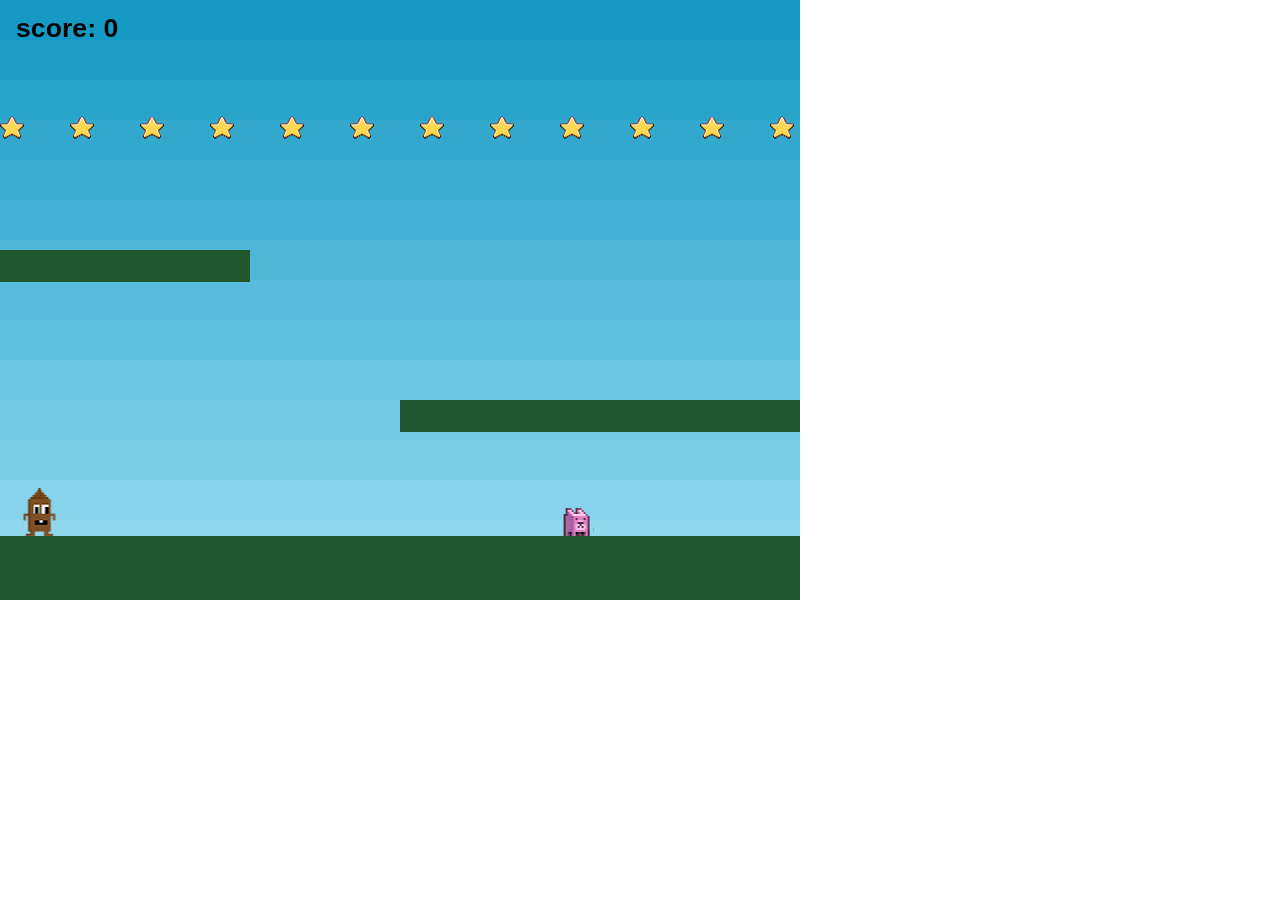
==== main.html @ 97dc6774 "menu + HowTo" ====
<!doctype html> 
<html> 
    <head> 
	   <meta charset="UTF-8" />
        <title>Shitboy und der Jäger der verlorenen Toilette</title>
	   <script type="text/javascript" src="js/phaser.min.js"></script>
        <script type="text/javascript" src="js/main.js"></script>
        <link rel="stylesheet" type="text/css" href="css/main.css">
    </head>
    <body>
        <div id="gameDiv"></div>
    </body>
</html>
---- css/main.css ----
body {
	margin: 0;
}

#menu{
	position: fixed;
}

#playButton{
	margin-top: 4%;
	margin-left: 35%;
	position: fixed;
	display: inline;
}

#playtext{
	position: fixed;
	margin-top: 12%;
	margin-left: 31%;
}

#button{
	position: fixed;
	margin-left: 32%;
	margin-top: 25%;
	cursor: help;
}

#HowToPic{
	position: fixed;
	display: none;
	cursor: hand;
}
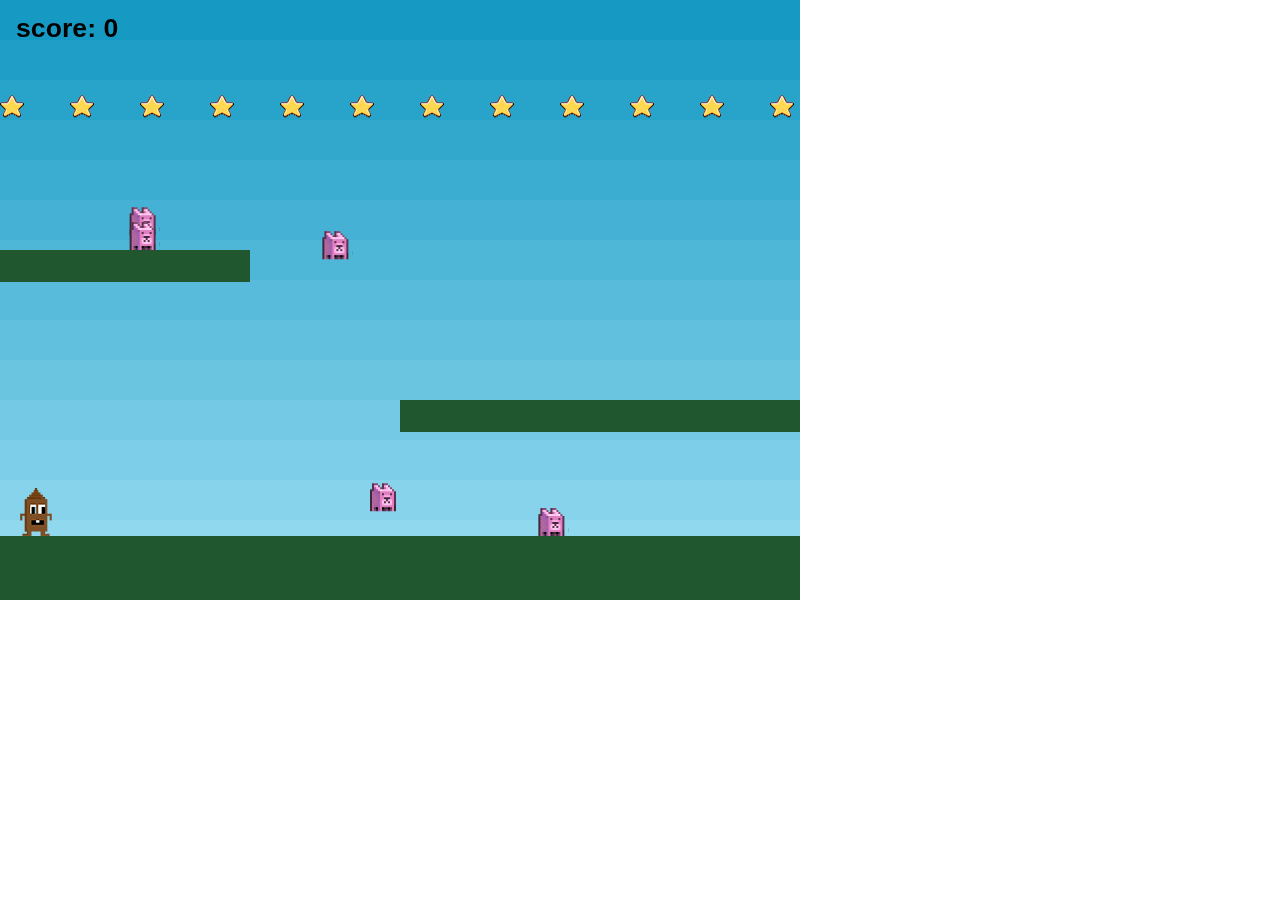
==== commit 5c95eded: "Angefangen Gegner auszulagern" ====
--- a/main.html
+++ b/main.html
@@ -3,8 +3,9 @@
     <head> 
 	   <meta charset="UTF-8" />
         <title>Shitboy und der Jäger der verlorenen Toilette</title>
-	   <script type="text/javascript" src="js/phaser.min.js"></script>
+	    <script type="text/javascript" src="js/phaser.min.js"></script>
         <script type="text/javascript" src="js/main.js"></script>
+        <script type="text/javascript" src="js/Enemy.js"></script>
         <link rel="stylesheet" type="text/css" href="css/main.css">
     </head>
     <body>
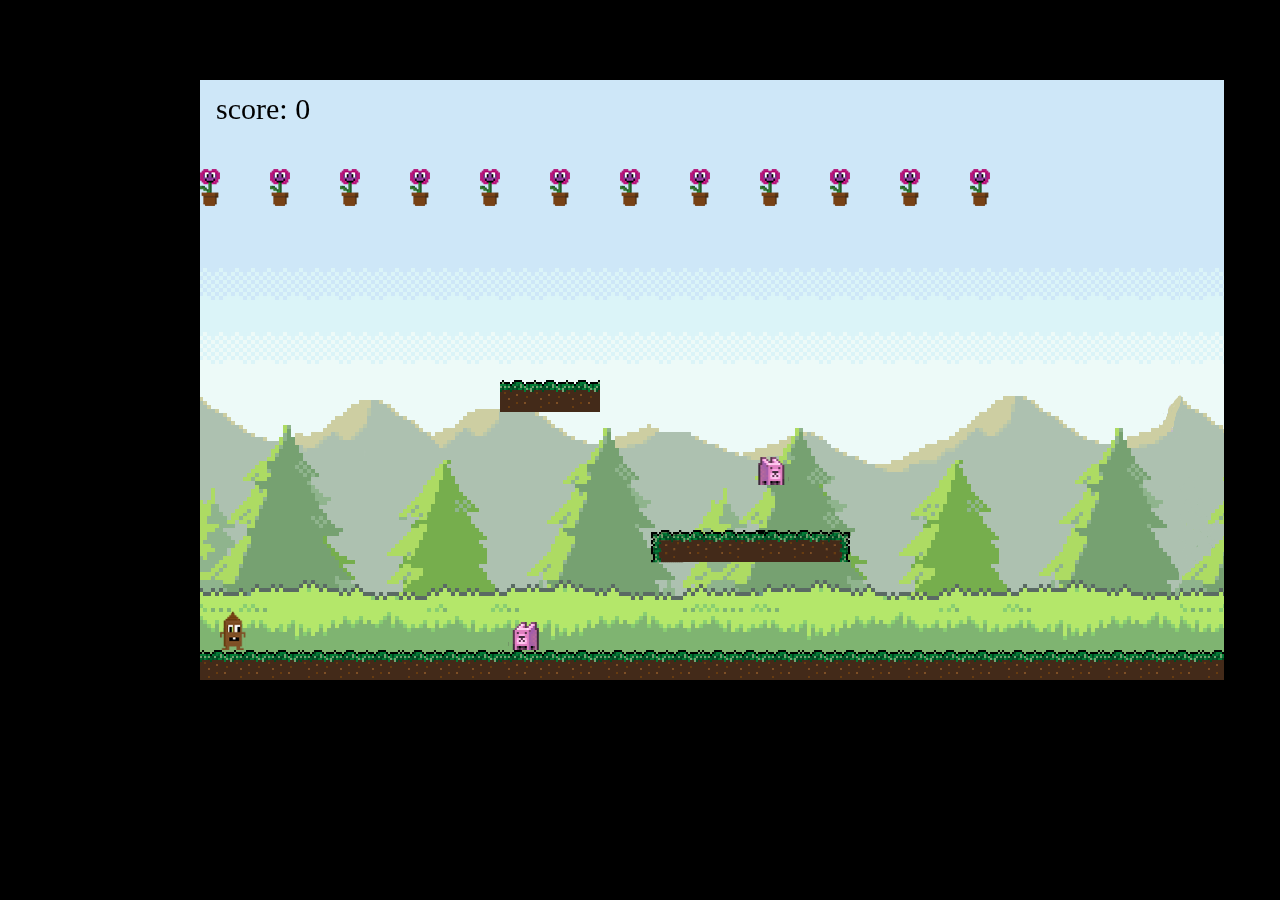
==== commit 1a24e05b: "font" ====
--- a/main.html
+++ b/main.html
@@ -7,8 +7,12 @@
         <script type="text/javascript" src="js/main.js"></script>
         <script type="text/javascript" src="js/Enemy.js"></script>
         <link rel="stylesheet" type="text/css" href="css/main.css">
+        <link href='http://fonts.googleapis.com/css?family=VT323' rel='stylesheet' type='text/css'>
+        <link href='assets/fonts/VT323-Regular.ttf' rel='stylesheet' type='text/css'>
     </head>
     <body>
-        <div id="gameDiv"></div>
+        <div id="gameDiv">
+
+        </div>
     </body>
 </html>--- a/css/main.css
+++ b/css/main.css
@@ -1,5 +1,8 @@
+@font-face { font-family:VT323; src:url(../assets/fonts/VT323-Regular.ttf); font-size:10pt,12pt,14pt; }
+
 body {
-	margin: 0;
+	background-color: black;
+	margin: 80px 0 0 200px;
 }
 
 #menu{
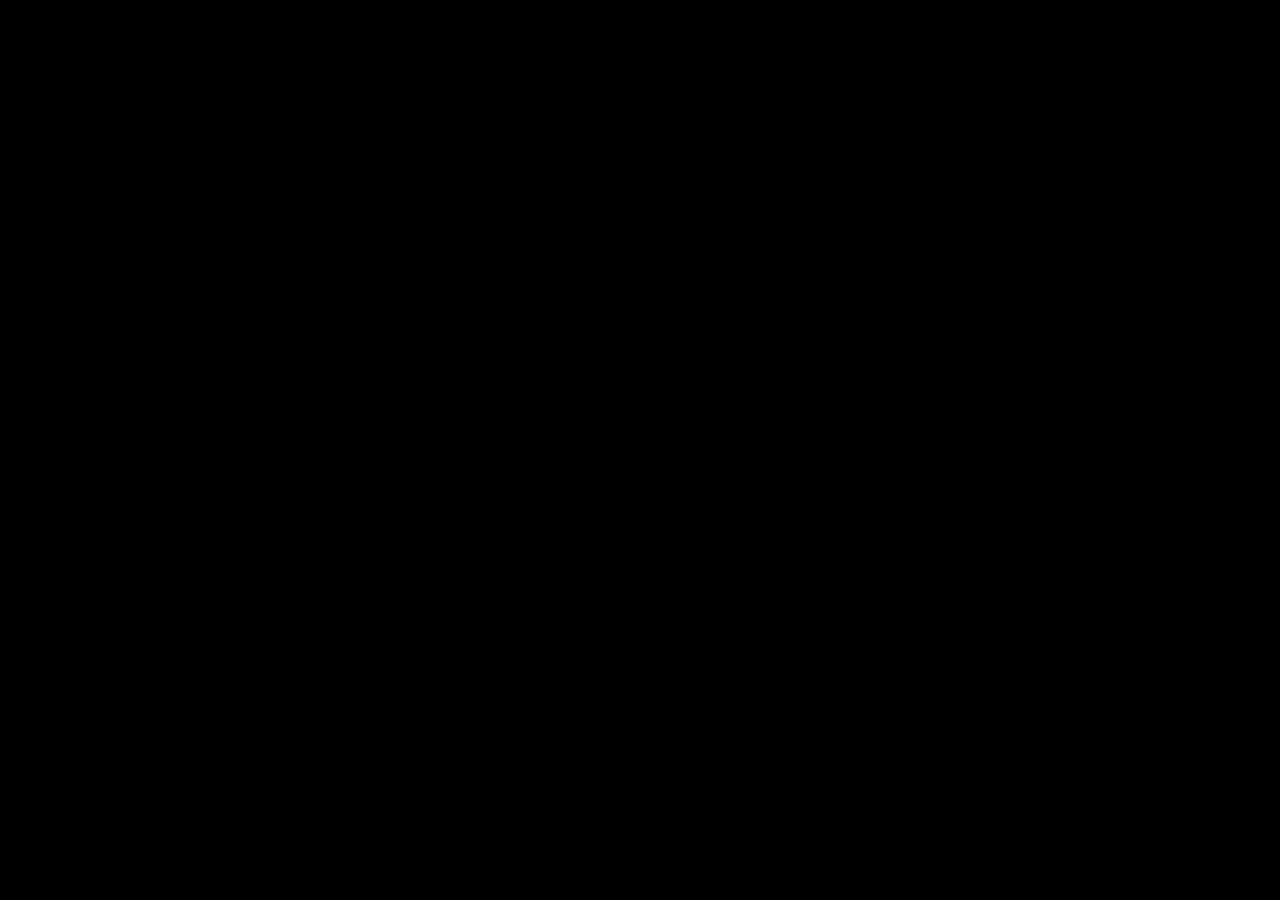
==== commit e89e3d39: "Umstrukturierung angefangen" ====
--- a/main.html
+++ b/main.html
@@ -3,8 +3,10 @@
     <head> 
 	   <meta charset="UTF-8" />
         <title>Shitboy und der Jäger der verlorenen Toilette</title>
-	    <script type="text/javascript" src="js/phaser.min.js"></script>
-        <script type="text/javascript" src="js/main.js"></script>
+	    <script type="text/javascript" src="js/phaser.js"></script>
+        <script type="text/javascript" src="js/Boot.js"></script>
+        <script type="text/javascript" src="js/Preload.js"></script>
+        <script type="text/javascript" src="js/Game.js"></script>
         <script type="text/javascript" src="js/Enemy.js"></script>
         <link rel="stylesheet" type="text/css" href="css/main.css">
         <link href='http://fonts.googleapis.com/css?family=VT323' rel='stylesheet' type='text/css'>
@@ -15,4 +17,5 @@
 
         </div>
     </body>
+     <script type="text/javascript" src="js/mainMain.js"></script>
 </html>